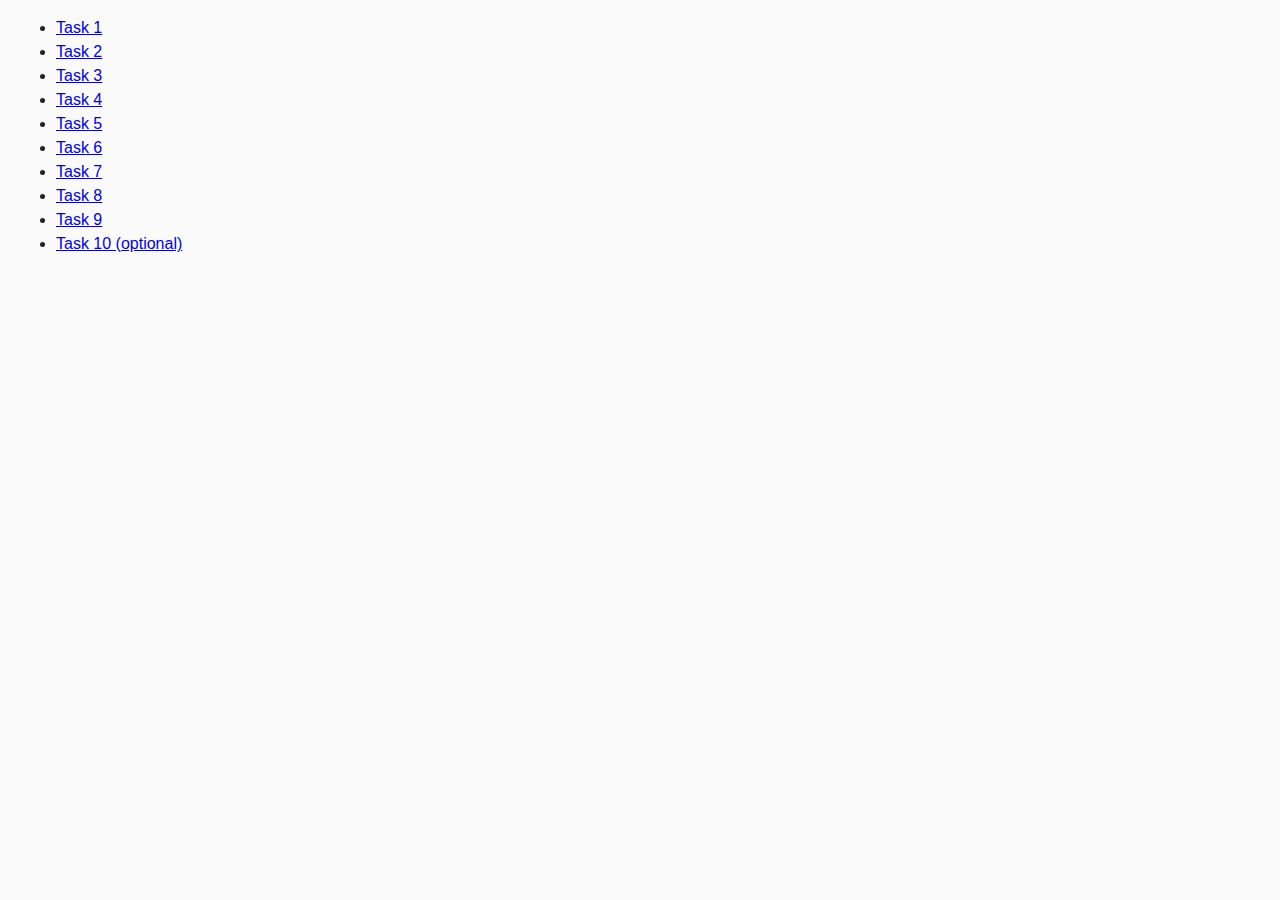
==== index.html @ aebd6411 "SRC-remove" ====
<!DOCTYPE html>
<html lang="ru">
  <head>
    <meta charset="UTF-8" />
    <meta http-equiv="X-UA-Compatible" content="IE=edge" />
    <meta name="viewport" content="width=device-width, initial-scale=1.0" />
    <title>Homework 6</title>
    <link rel="stylesheet" href="css/common.css" />
  </head>
  <body>
    <ul>
      <li><a href="task-01.html">Task 1</a></li>
      <li><a href="task-02.html">Task 2</a></li>
      <li><a href="task-03.html">Task 3</a></li>
      <li><a href="task-04.html">Task 4</a></li>
      <li><a href="task-05.html">Task 5</a></li>
      <li><a href="task-06.html">Task 6</a></li>
      <li><a href="task-07.html">Task 7</a></li>
      <li><a href="task-08.html">Task 8</a></li>
      <li><a href="task-09.html">Task 9</a></li>
      <li><a href="task-10.html">Task 10 (optional)</a></li>
    </ul>
  </body>
</html>
---- css/common.css ----
* {
  box-sizing: border-box;
}

body {
  margin: 16px;
  font-family: -apple-system, BlinkMacSystemFont, 'Segoe UI', Roboto, Oxygen,
    Ubuntu, Cantarell, 'Open Sans', 'Helvetica Neue', sans-serif;
  -webkit-font-smoothing: antialiased;
  -moz-osx-font-smoothing: grayscale;
  background-color: #fafafa;
  color: #212121;
  line-height: 1.5;
}

input {
  padding: 8px;
  font: inherit;
}

button {
  padding: 8px 12px;
  cursor: pointer;
}
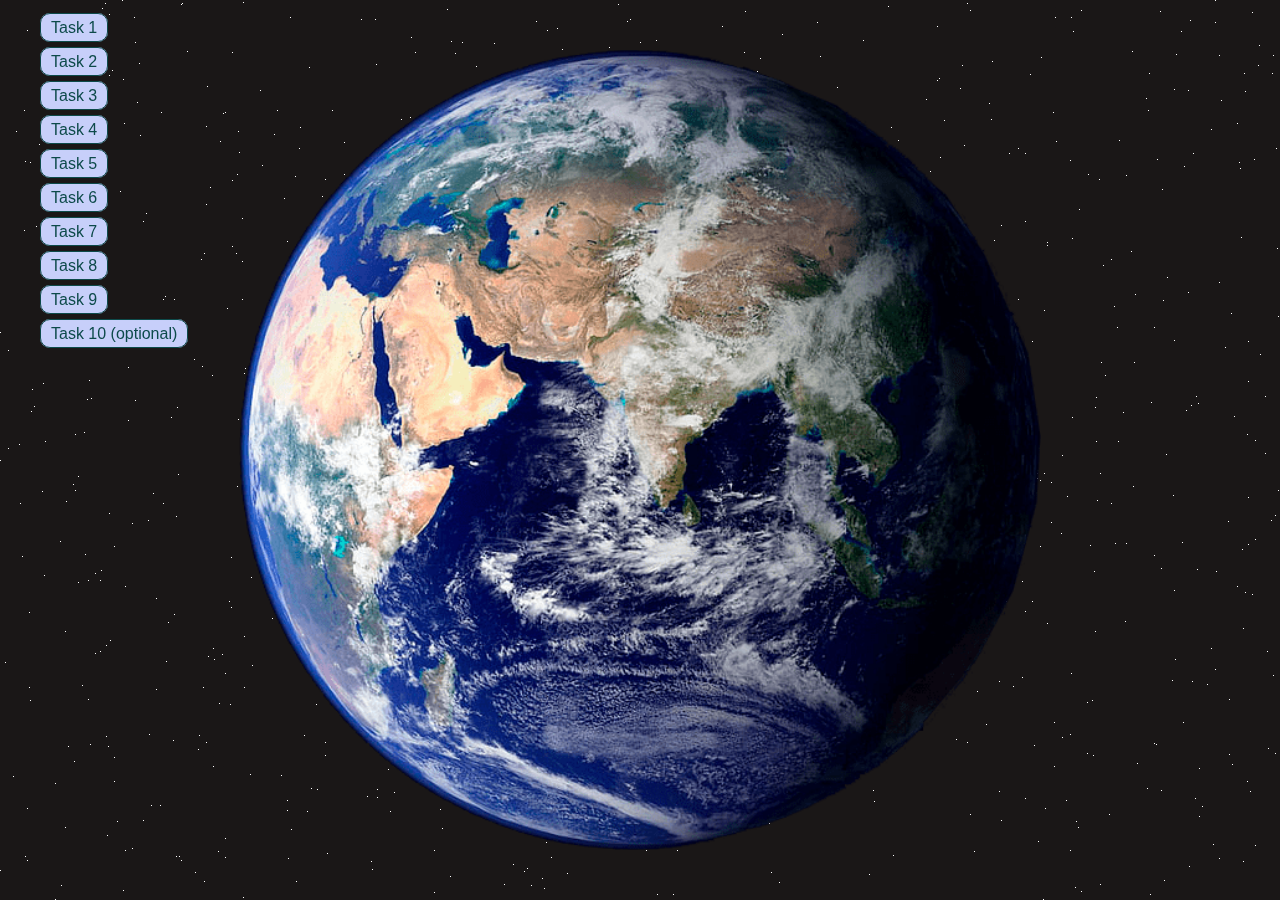
==== commit 84618b88: "update bright" ====
--- a/index.html
+++ b/index.html
@@ -8,6 +8,10 @@
     <link rel="stylesheet" href="css/common.css" />
   </head>
   <body>
+    <div class="wrapper">
+      <div class="sky" data-sky="80"></div>
+      <img class="earth" src="img/earth.png" alt="earth" />
+    </div>
     <ul>
       <li><a href="task-01.html">Task 1</a></li>
       <li><a href="task-02.html">Task 2</a></li>
@@ -21,4 +25,5 @@
       <li><a href="task-10.html">Task 10 (optional)</a></li>
     </ul>
   </body>
+  <script src="js/task-0.js" type="module"></script>
 </html>
--- a/css/common.css
+++ b/css/common.css
@@ -8,7 +8,7 @@
     Ubuntu, Cantarell, 'Open Sans', 'Helvetica Neue', sans-serif;
   -webkit-font-smoothing: antialiased;
   -moz-osx-font-smoothing: grayscale;
-  background-color: #fafafa;
+  background-color: #787272;
   color: #212121;
   line-height: 1.5;
 }
@@ -22,3 +22,155 @@
   padding: 8px 12px;
   cursor: pointer;
 }
+/* *********************************** */
+li{
+  list-style-type: none;
+  margin-top: 10px;
+}
+
+a{
+  padding: 5px 10px;
+  border: 1px solid ;
+  border-radius: 10px;
+  background-color: #c7cffa;
+  text-decoration: none;  
+  color: rgb(13, 74, 74);
+}
+
+        body {
+            margin: 0;
+            overflow: hidden; /* чтобы видео полностью занимало весь экран */
+        }
+
+        video {
+          opacity: 0.5;
+            object-fit: cover; /* чтобы видео занимало всю площадь */
+            width: 100%;
+            height: 100%;
+            position: fixed;
+            top: 0;
+            left: 0;
+            z-index: -1; /* чтобы видео было за содержимым body */
+        }
+  
+.sky{
+  z-index: -1;
+   position: fixed;
+   width: 100%;
+   height: 100%;
+   top: 0;
+   left: 0;
+   background-color: #1a1717;
+animation: sky 500s infinite linear alternate;
+}
+
+.earth {
+  z-index: -1;
+position: fixed;
+width: 100%;
+height: 100%;
+top: 0;
+left: 0;
+object-fit: contain;
+padding: 3.125rem;
+animation: earth 100s infinite linear alternate;
+}
+
+.star{
+ will-change: transform;
+ width: 0.0875rem; 
+ height: 0.0875rem;
+ border-radius: 50%;
+background-color: #FFF;
+}
+
+.star--type-0{
+  animation: 
+  star-0 5s infinite ease alternate,
+  opacity 2s infinite linear alternate,
+  color 30s infinite ease alternate;
+}
+.star--type-1{
+  animation: 
+  star-1 8s infinite ease alternate-reverse,
+  opacity 2s infinite linear alternate-reverse,
+  color 30s infinite ease alternate-reverse;
+}
+
+.star--type-2{
+  animation: 
+  star-2 12s infinite ease alternate,
+  opacity 4s infinite linear alternate,
+  color 20s infinite ease alternate;
+}
+
+@keyframes earth {
+  0% {
+    transform: scale(1);
+  }
+  100% {
+    transform: scale(0.5);
+  }
+}
+
+
+
+@keyframes star-0{
+  0%{
+    transform: scale(1);
+  }
+  100%{
+    transform: scale(0.8);
+  }
+}
+@keyframes star-1{
+  0%{
+    transform: scale(1);
+  }
+  100%{
+    transform: scale(0.2);
+  }
+}
+@keyframes star-2{
+  0%{
+    transform: scale(0.5);
+  }
+  100%{
+    transform: scale(1);
+  }
+}
+@keyframes color {
+  0%{
+    background-color: #fff;
+  }
+  25%{
+    background-color: #f8baba;
+  }
+  50%{
+    background-color: #f0fabd;
+  }
+  75%{
+    background-color: #c7cffa;
+  }
+}
+
+@keyframes opacity {
+  0%{
+    opacity: 0.5;
+  }
+  8%{
+    opacity: 0.9;
+  }
+  100%{
+    opacity: 0.5;
+  }
+}
+
+@keyframes sky {
+0% {
+  transform: scale(1);
+}
+100% {
+  transform: scale(3);
+}
+}